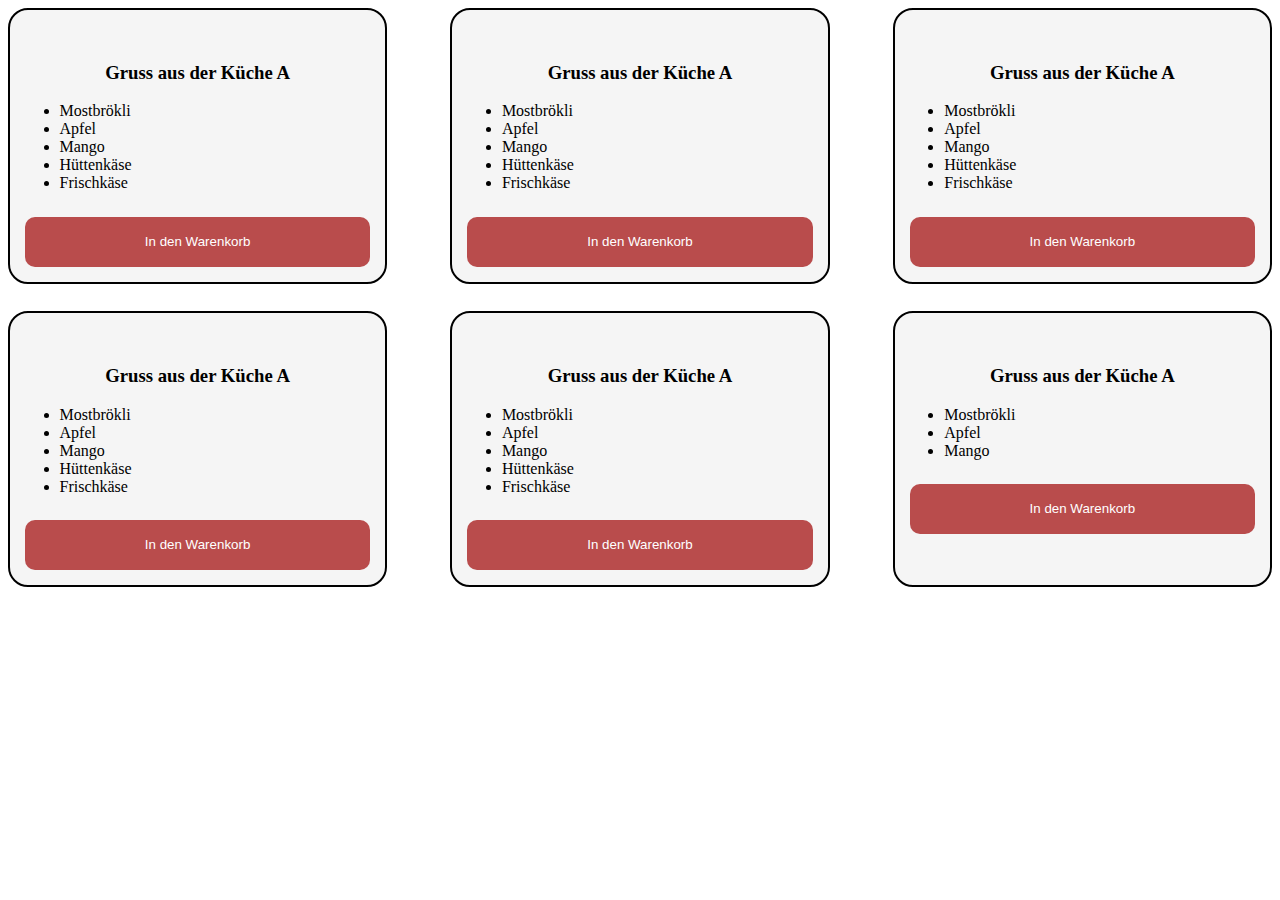
==== Übungen/09_Responsive/Index.html @ 4ec899d8 "Übungen 8" ====
<!DOCTYPE html>
<html lang="de">
  <head>
    <link rel="stylesheet" href="style.css" />
    <title>Simple WebShop</title>
  </head>
  <body>
    <div class="grid-container">
      <div class="grid-item1 item">
        <img src="img/gruss1.jpg" alt="" />
        <h3>Gruss aus der Küche A</h3>
        <li>Mostbrökli</li>
        <li>Apfel</li>
        <li>Mango</li>
        <li>Hüttenkäse</li>
        <li>Frischkäse</li>

        <button>
          <p>In den Warenkorb</p>
        </button>
      </div>
      <div class="grid-item2 item">
        <img src="img/gruss1.jpg" alt="" />
        <h3>Gruss aus der Küche A</h3>
        <li>Mostbrökli</li>
        <li>Apfel</li>
        <li>Mango</li>
        <li>Hüttenkäse</li>
        <li>Frischkäse</li>

        <button>
          <p>In den Warenkorb</p>
        </button>
      </div>
      <div class="grid-item3 item">
        <img src="img/gruss1.jpg" alt="" />
        <h3>Gruss aus der Küche A</h3>
        <li>Mostbrökli</li>
        <li>Apfel</li>
        <li>Mango</li>
        <li>Hüttenkäse</li>
        <li>Frischkäse</li>

        <button>
          <p>In den Warenkorb</p>
        </button>
      </div>
      <div class="grid-item4 item">
        <img src="img/gruss1.jpg" alt="" />
        <h3>Gruss aus der Küche A</h3>
        <li>Mostbrökli</li>
        <li>Apfel</li>
        <li>Mango</li>
        <li>Hüttenkäse</li>
        <li>Frischkäse</li>

        <button>
          <p>In den Warenkorb</p>
        </button>
      </div>
      <div class="grid-item5 item">
        <img src="img/gruss1.jpg" alt="" />
        <h3>Gruss aus der Küche A</h3>
        <li>Mostbrökli</li>
        <li>Apfel</li>
        <li>Mango</li>
        <li>Hüttenkäse</li>
        <li>Frischkäse</li>

        <button>
          <p>In den Warenkorb</p>
        </button>
      </div>
      <div class="grid-item6 item">
        <img src="img/gruss1.jpg" alt="" />
        <h3>Gruss aus der Küche A</h3>
        <li>Mostbrökli</li>
        <li>Apfel</li>
        <li>Mango</li>
        <!-- <li>Hüttenkäse</li>
        <li>Frischkäse</li> -->

        <button>
          <p>In den Warenkorb</p>
        </button>
      </div>
    </div>
  </body>
</html>
---- Übungen/09_Responsive/style.css ----
.grid-container{
    display: grid; 
    grid-template-columns: 30% 30% 30%;
    grid-gap: 5%;
}

.item{
    background-color: whitesmoke;
    /* height: 100px; */
    border: black solid 2px;
    border-radius: 20px;
    padding: 15px;
}

img{
    width: 100%;
    /* height: 100%; */
}

button{
    background-color: rgb(185, 76, 76);
    border: none;
    width: 100%;
    border-radius: 10px;
    color: white;
    margin-top: 7%;
    height: 50px;
    
}

h3{
    text-align: center;
}

li{
    width: 100%;
    margin-left: 10%;
}
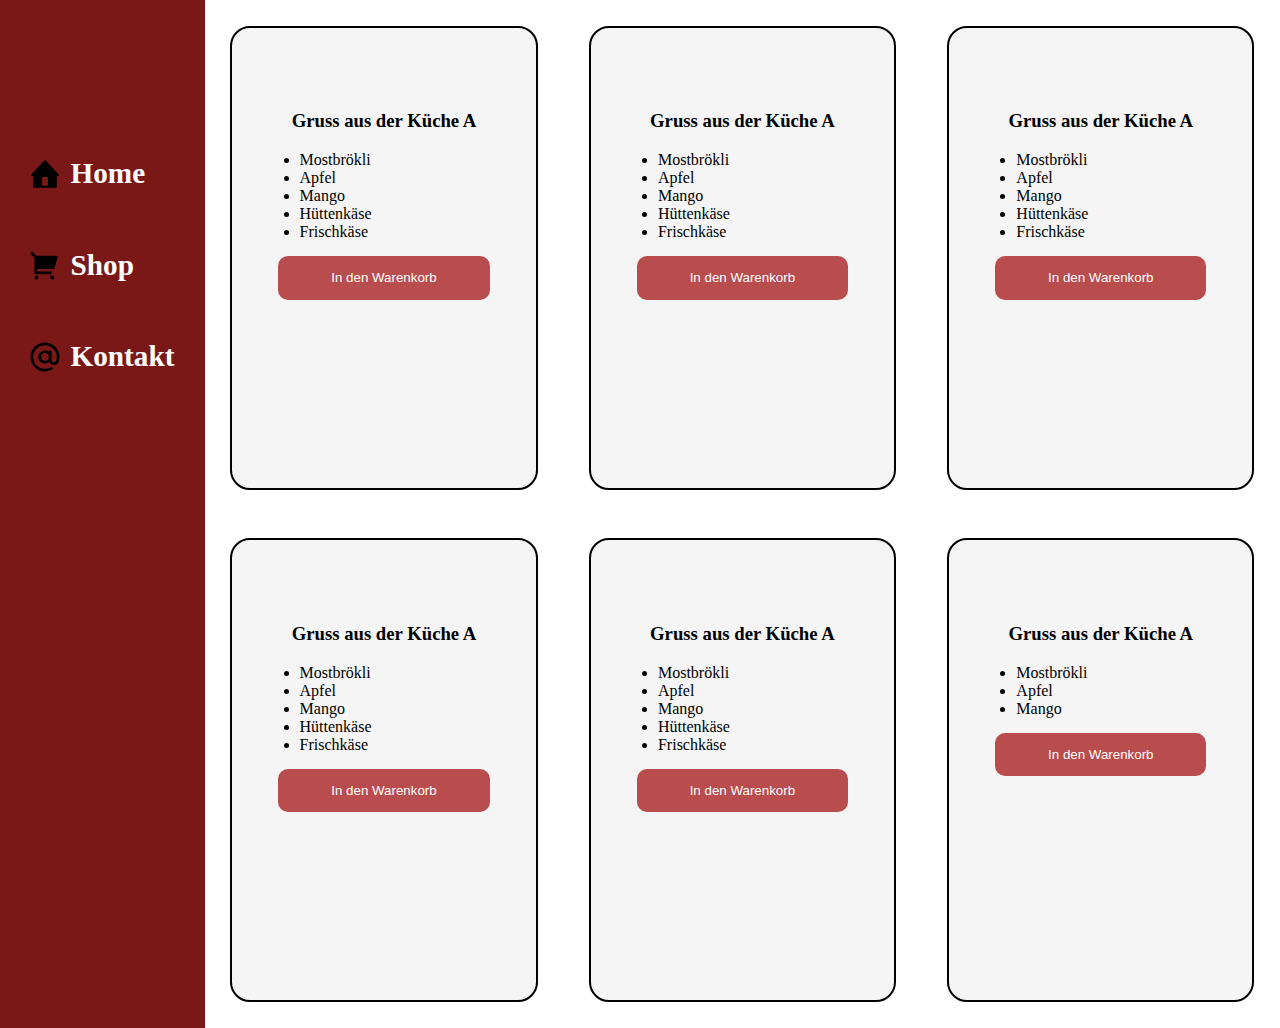
==== commit 929865a9: "nav bar" ====
--- a/Übungen/09_Responsive/Index.html
+++ b/Übungen/09_Responsive/Index.html
@@ -5,6 +5,20 @@
     <title>Simple WebShop</title>
   </head>
   <body>
+    <nav class="nav">
+      <div class="link">
+        <img src="img/home.svg" alt="" />
+        <h3>Home</h3>
+      </div>
+      <div class="link">
+        <img src="img/shop.svg" alt="" />
+        <h3>Shop</h3>
+      </div>
+      <div class="link">
+        <img src="img/contact.svg" alt="" />
+        <h3>Kontakt</h3>
+      </div>
+    </nav>
     <div class="grid-container">
       <div class="grid-item1 item">
         <img src="img/gruss1.jpg" alt="" />
--- a/Übungen/09_Responsive/style.css
+++ b/Übungen/09_Responsive/style.css
@@ -1,7 +1,36 @@
 .grid-container{
     display: grid; 
-    grid-template-columns: 30% 30% 30%;
+    grid-template-columns: auto auto auto;
     grid-gap: 5%;
+    width: 100%;
+    padding: 2%;
+}
+
+body{
+    display: flex;
+    margin: 0;
+}
+
+ .nav{
+    font-size: 25px;
+    background-color: #7a1818;
+    color: white;
+    width: 20%;
+    height: 100vh;
+    padding-top: 10%;
+    
+} 
+
+.link{
+    display: flex;
+    justify-content: left;
+    align-items: center;
+    margin-left: 10%;
+}
+
+.nav img{
+    width: 50px;
+    height: 100%;
 }
 
 .item{
@@ -9,7 +38,8 @@
     /* height: 100px; */
     border: black solid 2px;
     border-radius: 20px;
-    padding: 15px;
+    padding: 15%;
+    /* width: 100px; */
 }
 
 img{
@@ -24,7 +54,7 @@
     border-radius: 10px;
     color: white;
     margin-top: 7%;
-    height: 50px;
+    /* height: 50px; */
     
 }
 
